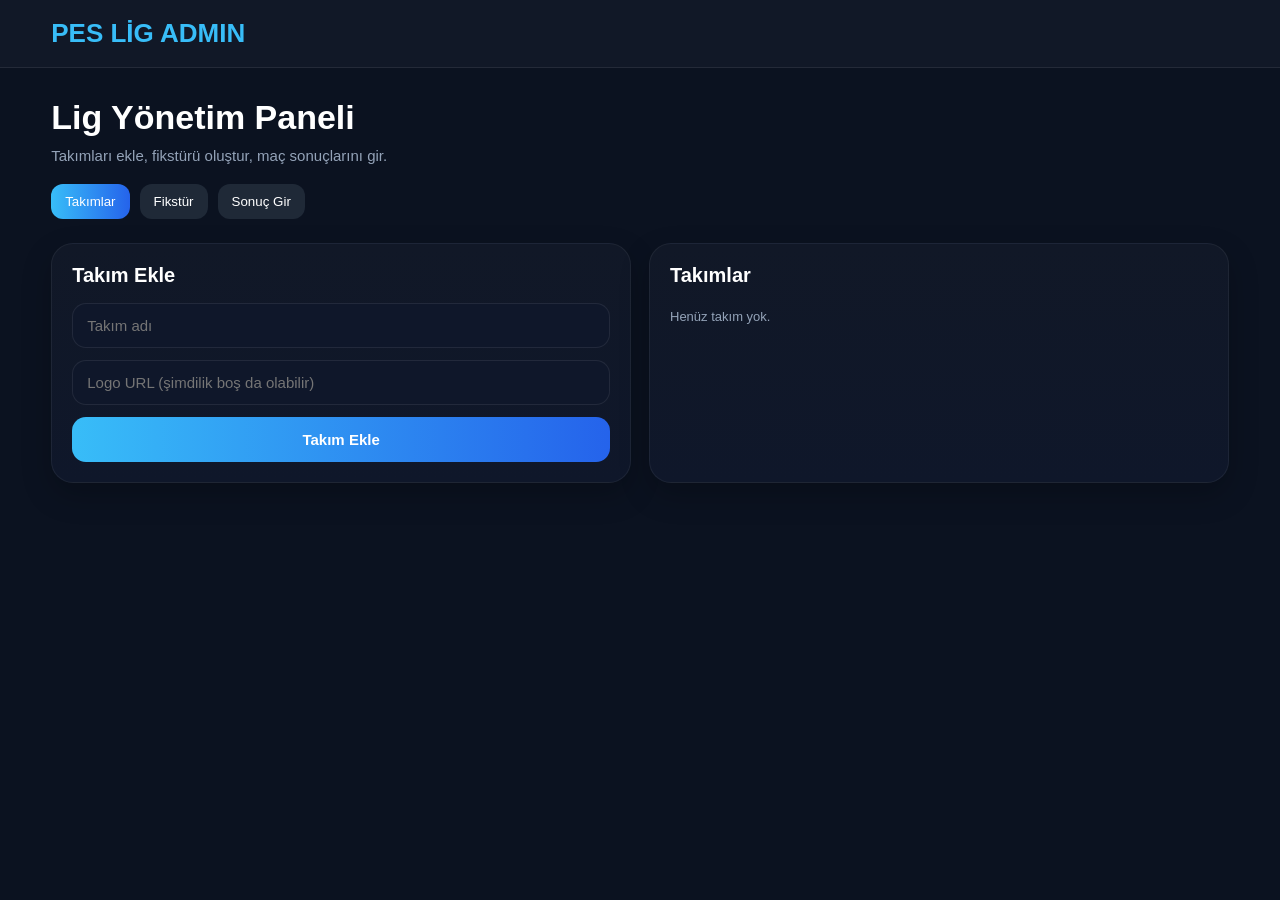
==== admin.html @ 261ded27 "Add files via upload" ====
<!DOCTYPE html>
<html lang="tr">
<head>
  <meta charset="UTF-8" />
  <meta name="viewport" content="width=device-width, initial-scale=1.0" />
  <title>PES Lig Admin Panel</title>
  <link rel="stylesheet" href="style.css" />
</head>
<body>

  <header class="topbar">
    <div class="container topbar-inner">
      <div class="logo">PES LİG ADMIN</div>
    </div>
  </header>

  <div class="container">
    <section class="hero">
      <h1>Lig Yönetim Paneli</h1>
      <p>Takımları ekle, fikstürü oluştur, maç sonuçlarını gir.</p>
    </section>

    <div class="tabs">
      <button class="tab-btn active" data-tab="teamsTab">Takımlar</button>
      <button class="tab-btn" data-tab="fixturesTab">Fikstür</button>
      <button class="tab-btn" data-tab="resultsTab">Sonuç Gir</button>
    </div>

    <!-- TAKIMLAR -->
    <section id="teamsTab" class="tab-content">
      <div class="grid grid-2 section">
        <div class="card">
          <h2>Takım Ekle</h2>
          <input type="text" id="teamName" placeholder="Takım adı" />
          <input type="text" id="teamLogo" placeholder="Logo URL (şimdilik boş da olabilir)" />
          <button class="primary" id="addTeamBtn">Takım Ekle</button>
        </div>

        <div class="card">
          <h2>Takımlar</h2>
          <div id="teamsList" class="list"></div>
        </div>
      </div>
    </section>

    <!-- FİKSTÜR -->
    <section id="fixturesTab" class="tab-content hidden">
      <div class="grid grid-2 section">
        <div class="card">
          <h2>Fikstür İşlemleri</h2>
          <button class="primary" id="generateFixturesBtn">Otomatik 2 Devre Fikstür Oluştur</button>
          <button class="secondary" id="clearFixturesBtn">Fikstürü Sıfırla</button>
        </div>

        <div class="card">
          <h2>Oluşan Fikstür</h2>
          <div id="fixturesList" class="list"></div>
        </div>
      </div>
    </section>

    <!-- SONUÇ GİR -->
    <section id="resultsTab" class="tab-content hidden">
      <div class="grid grid-2 section">
        <div class="card">
          <h2>Maç Seç</h2>
          <select id="fixtureSelect">
            <option value="">Maç seç</option>
          </select>

          <div id="matchForm" class="hidden">
            <div class="two-col">
              <input type="number" id="homeScore" placeholder="Ev sahibi skoru" min="0" />
              <input type="number" id="awayScore" placeholder="Deplasman skoru" min="0" />
            </div>

            <h3 style="margin: 12px 0;">Ev Sahibi Golcüleri</h3>
            <div id="homeScorers"></div>
            <button class="secondary" id="addHomeScorerBtn">+ Ev Sahibi Golcü Ekle</button>

            <h3 style="margin: 18px 0 12px;">Deplasman Golcüleri</h3>
            <div id="awayScorers"></div>
            <button class="secondary" id="addAwayScorerBtn">+ Deplasman Golcü Ekle</button>

            <button class="primary" id="saveResultBtn" style="margin-top:16px;">Sonucu Kaydet</button>
          </div>
        </div>

        <div class="card">
          <h2>Seçilen Maç</h2>
          <div id="selectedMatchPreview" class="small">Henüz maç seçilmedi.</div>
        </div>
      </div>
    </section>
  </div>

  <script src="admin.js"></script>
</body>
</html>
---- style.css ----
* {
  margin: 0;
  padding: 0;
  box-sizing: border-box;
  font-family: Arial, sans-serif;
}

body {
  background: #0b1220;
  color: white;
}

a {
  color: inherit;
  text-decoration: none;
}

.container {
  width: min(1200px, 92%);
  margin: auto;
}

.topbar {
  background: #111827;
  border-bottom: 1px solid rgba(255,255,255,0.08);
  padding: 18px 0;
  position: sticky;
  top: 0;
  z-index: 50;
}

.topbar-inner {
  display: flex;
  justify-content: space-between;
  align-items: center;
}

.logo {
  font-size: 26px;
  font-weight: 800;
  color: #38bdf8;
}

.nav {
  display: flex;
  gap: 14px;
  flex-wrap: wrap;
}

.nav a, .nav button {
  background: #1f2937;
  color: white;
  border: none;
  padding: 10px 14px;
  border-radius: 12px;
  cursor: pointer;
  font-size: 14px;
}

.nav a:hover, .nav button:hover {
  background: #334155;
}

.hero {
  padding: 30px 0 20px;
}

.hero h1 {
  font-size: 34px;
  margin-bottom: 10px;
}

.hero p {
  color: #94a3b8;
  font-size: 15px;
}

.grid {
  display: grid;
  gap: 18px;
}

.grid-3 {
  grid-template-columns: repeat(3, 1fr);
}

.grid-2 {
  grid-template-columns: repeat(2, 1fr);
}

.card {
  background: linear-gradient(180deg, #111827 0%, #0f172a 100%);
  border: 1px solid rgba(255,255,255,0.06);
  border-radius: 22px;
  padding: 20px;
  box-shadow: 0 12px 30px rgba(0,0,0,0.22);
}

.card h2 {
  margin-bottom: 16px;
  font-size: 20px;
}

.stat-box {
  background: #0f172a;
  border: 1px solid rgba(255,255,255,0.06);
  padding: 20px;
  border-radius: 18px;
}

.stat-title {
  color: #94a3b8;
  font-size: 13px;
  margin-bottom: 8px;
}

.stat-value {
  font-size: 28px;
  font-weight: 800;
}

.section {
  margin: 24px 0 40px;
}

input, select {
  width: 100%;
  padding: 13px 14px;
  background: #0f172a;
  border: 1px solid rgba(255,255,255,0.08);
  color: white;
  border-radius: 14px;
  font-size: 15px;
  margin-bottom: 12px;
}

button.primary {
  width: 100%;
  padding: 14px;
  background: linear-gradient(90deg, #38bdf8, #2563eb);
  color: white;
  border: none;
  border-radius: 14px;
  font-size: 15px;
  font-weight: 700;
  cursor: pointer;
}

button.primary:hover {
  opacity: 0.95;
}

button.secondary {
  width: 100%;
  padding: 14px;
  background: #1e293b;
  color: white;
  border: none;
  border-radius: 14px;
  font-size: 15px;
  font-weight: 700;
  cursor: pointer;
  margin-top: 10px;
}

.list {
  display: flex;
  flex-direction: column;
  gap: 12px;
}

.player-item,
.fixture-item,
.result-item,
.scorer-item {
  background: #0f172a;
  border: 1px solid rgba(255,255,255,0.06);
  border-radius: 18px;
  padding: 16px;
}

.player-row,
.fixture-row {
  display: flex;
  justify-content: space-between;
  align-items: center;
  gap: 10px;
}

.badge {
  background: #1d4ed8;
  color: white;
  padding: 6px 10px;
  border-radius: 999px;
  font-size: 12px;
  font-weight: 700;
}

.small {
  color: #94a3b8;
  font-size: 13px;
  margin-top: 6px;
}

.table-wrap {
  overflow-x: auto;
}

table {
  width: 100%;
  border-collapse: collapse;
  min-width: 700px;
}

th, td {
  text-align: center;
  padding: 14px 10px;
  border-bottom: 1px solid rgba(255,255,255,0.06);
}

th {
  color: #94a3b8;
  font-size: 13px;
  font-weight: 700;
}

td:first-child, th:first-child {
  text-align: left;
}

.team-name {
  font-weight: 700;
}

.fixture-score {
  font-size: 22px;
  font-weight: 800;
  color: #38bdf8;
}

.status {
  font-size: 12px;
  padding: 6px 10px;
  border-radius: 999px;
  font-weight: 700;
}

.status.pending {
  background: #78350f;
  color: #fbbf24;
}

.status.done {
  background: #14532d;
  color: #4ade80;
}

.hidden {
  display: none !important;
}

.two-col {
  display: grid;
  grid-template-columns: 1fr 1fr;
  gap: 12px;
}

.scorer-row {
  display: grid;
  grid-template-columns: 1fr 120px 44px;
  gap: 10px;
  align-items: center;
  margin-bottom: 10px;
}

.icon-btn {
  background: #7f1d1d;
  color: white;
  border: none;
  border-radius: 12px;
  height: 44px;
  cursor: pointer;
  font-size: 18px;
}

.tabs {
  display: flex;
  gap: 10px;
  flex-wrap: wrap;
  margin-bottom: 20px;
}

.tab-btn {
  background: #1f2937;
  border: none;
  color: white;
  padding: 10px 14px;
  border-radius: 12px;
  cursor: pointer;
}

.tab-btn.active {
  background: linear-gradient(90deg, #38bdf8, #2563eb);
}

@media (max-width: 900px) {
  .grid-3,
  .grid-2,
  .two-col {
    grid-template-columns: 1fr;
  }

  .hero h1 {
    font-size: 28px;
  }

  .player-row,
  .fixture-row {
    flex-direction: column;
    align-items: flex-start;
  }
}
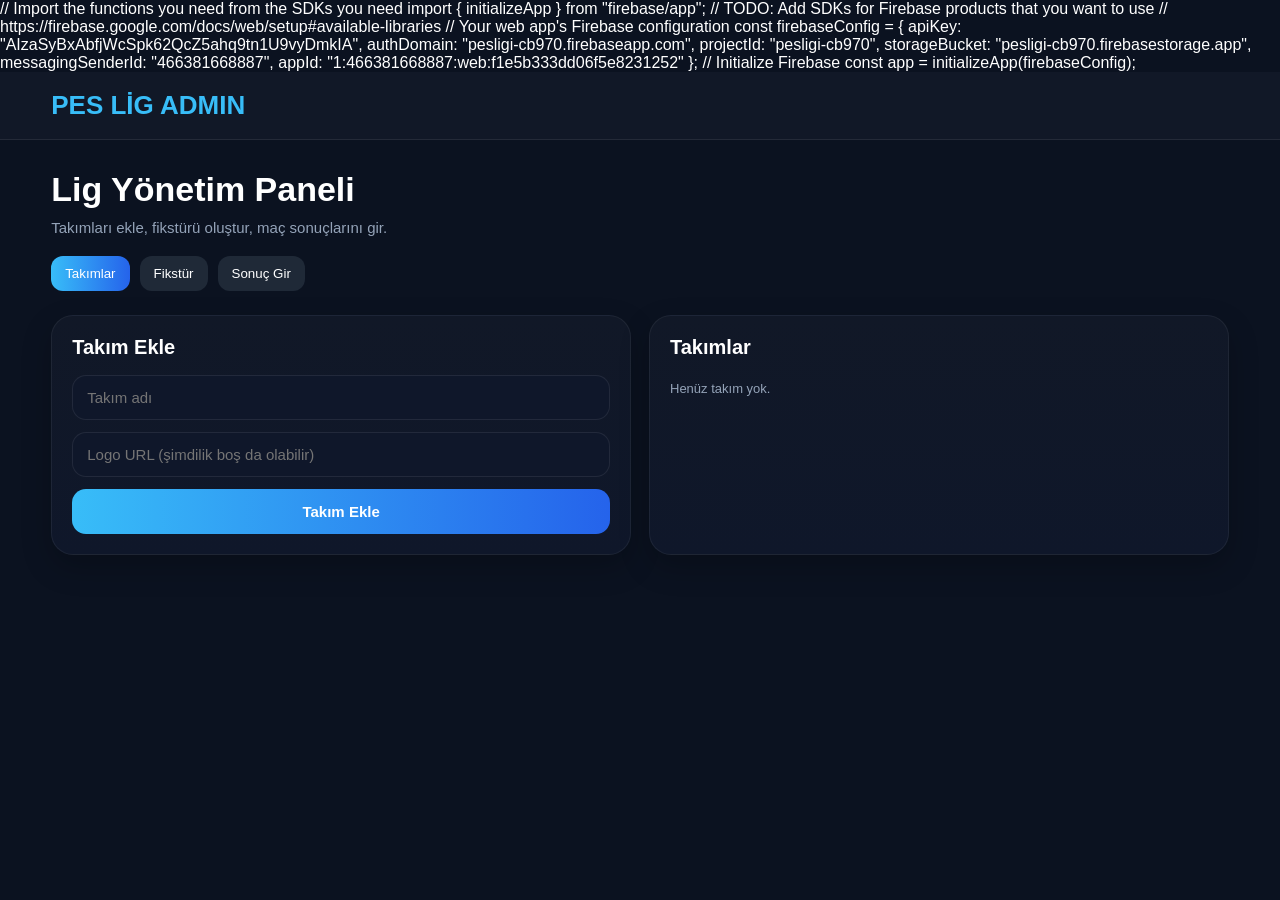
==== commit 3ab32888: "Update admin.html" ====
--- a/admin.html
+++ b/admin.html
@@ -5,6 +5,24 @@
   <meta name="viewport" content="width=device-width, initial-scale=1.0" />
   <title>PES Lig Admin Panel</title>
   <link rel="stylesheet" href="style.css" />
+
+  // Import the functions you need from the SDKs you need
+import { initializeApp } from "firebase/app";
+// TODO: Add SDKs for Firebase products that you want to use
+// https://firebase.google.com/docs/web/setup#available-libraries
+
+// Your web app's Firebase configuration
+const firebaseConfig = {
+  apiKey: "AIzaSyBxAbfjWcSpk62QcZ5ahq9tn1U9vyDmkIA",
+  authDomain: "pesligi-cb970.firebaseapp.com",
+  projectId: "pesligi-cb970",
+  storageBucket: "pesligi-cb970.firebasestorage.app",
+  messagingSenderId: "466381668887",
+  appId: "1:466381668887:web:f1e5b333dd06f5e8231252"
+};
+
+// Initialize Firebase
+const app = initializeApp(firebaseConfig);
 </head>
 <body>
 
@@ -96,4 +114,4 @@
 
   <script src="admin.js"></script>
 </body>
-</html>+</html>
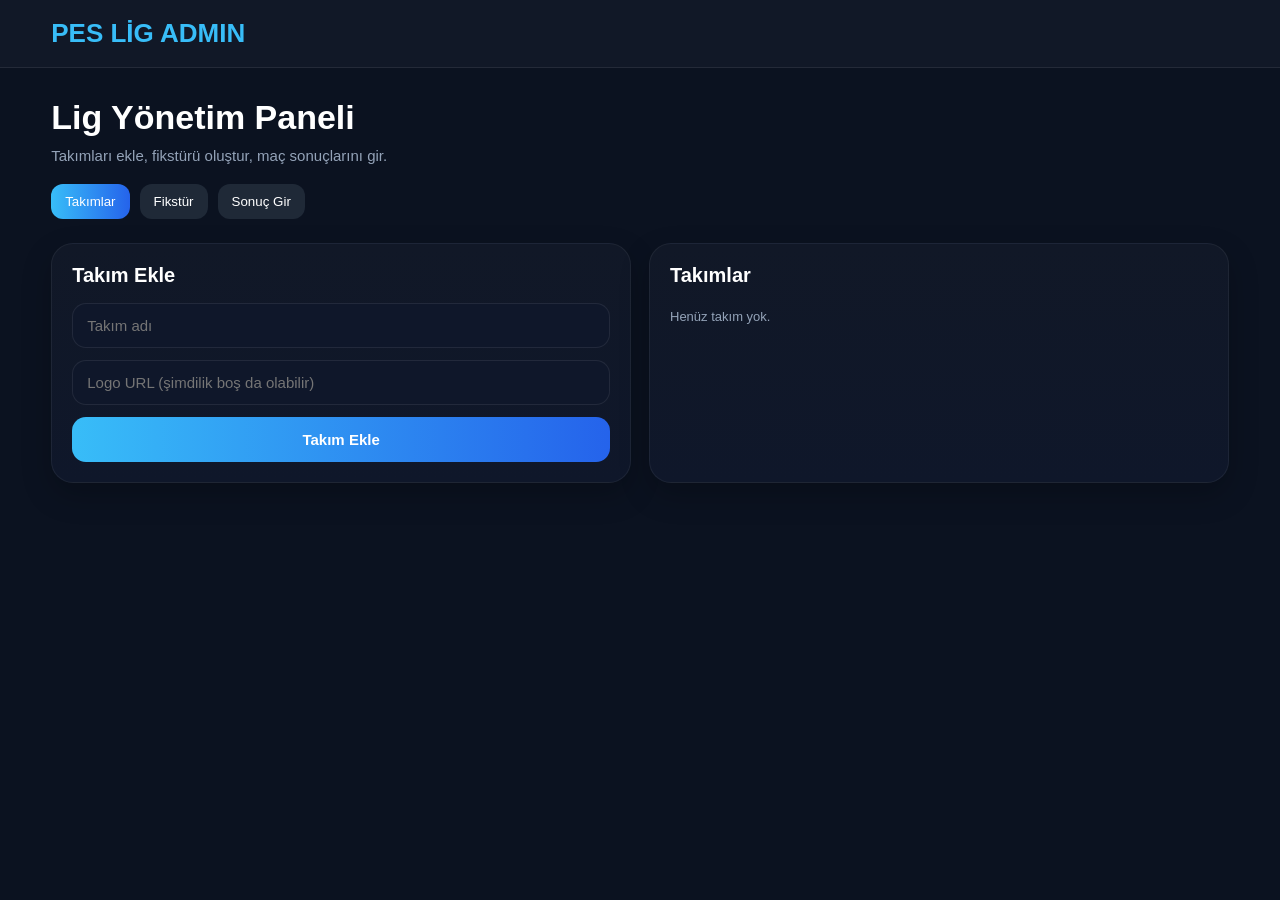
==== commit 62001e69: "Update admin.html" ====
--- a/admin.html
+++ b/admin.html
@@ -5,24 +5,6 @@
   <meta name="viewport" content="width=device-width, initial-scale=1.0" />
   <title>PES Lig Admin Panel</title>
   <link rel="stylesheet" href="style.css" />
-
-  // Import the functions you need from the SDKs you need
-import { initializeApp } from "firebase/app";
-// TODO: Add SDKs for Firebase products that you want to use
-// https://firebase.google.com/docs/web/setup#available-libraries
-
-// Your web app's Firebase configuration
-const firebaseConfig = {
-  apiKey: "AIzaSyBxAbfjWcSpk62QcZ5ahq9tn1U9vyDmkIA",
-  authDomain: "pesligi-cb970.firebaseapp.com",
-  projectId: "pesligi-cb970",
-  storageBucket: "pesligi-cb970.firebasestorage.app",
-  messagingSenderId: "466381668887",
-  appId: "1:466381668887:web:f1e5b333dd06f5e8231252"
-};
-
-// Initialize Firebase
-const app = initializeApp(firebaseConfig);
 </head>
 <body>
 
